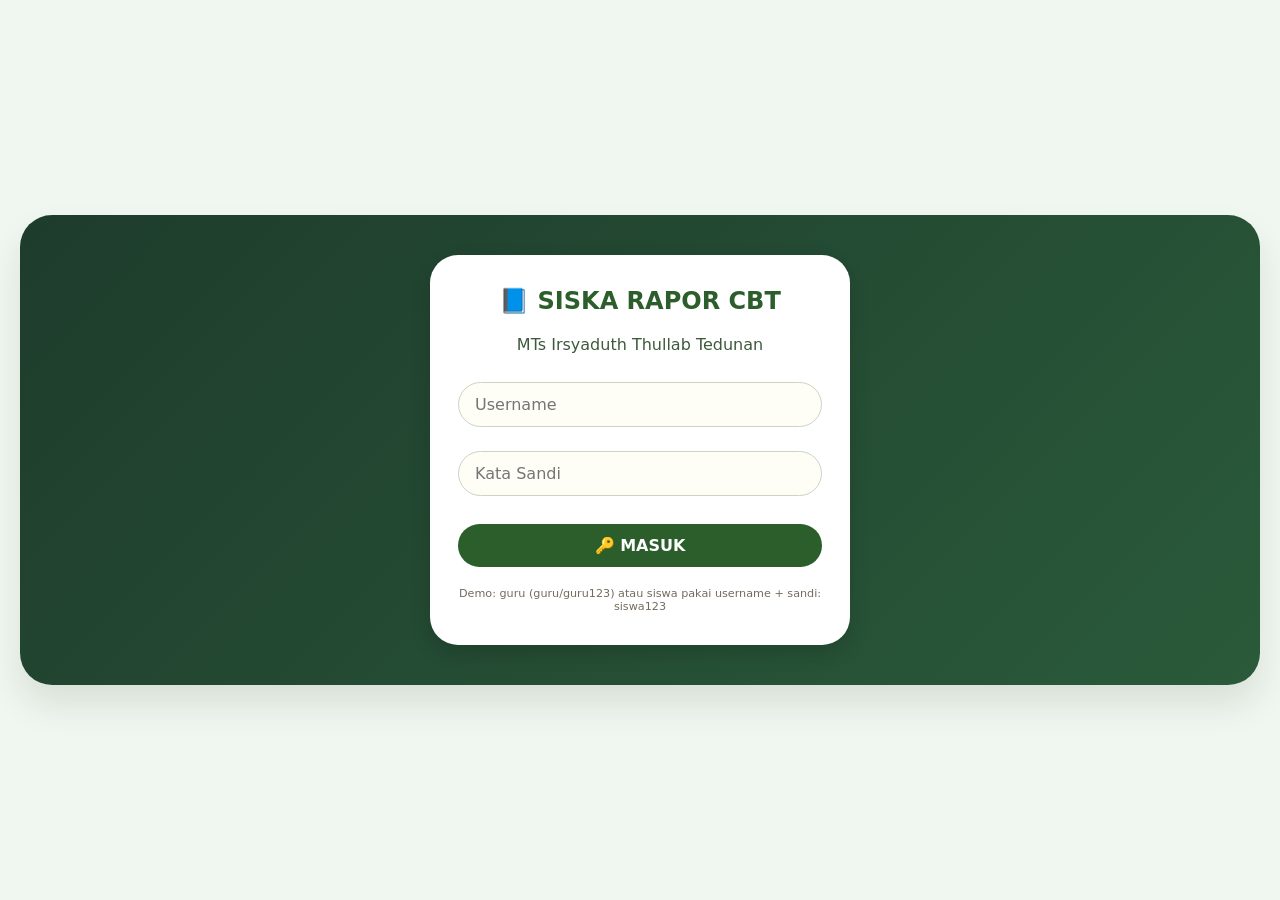
==== pat.html @ bb8d1e42 "Update student ID assignment and sorting function Refactor student ID handling and sorting logic." ====
<!DOCTYPE html>
<html lang="id">
<head>
    <meta charset="UTF-8">
    <meta name="viewport" content="width=device-width, initial-scale=1.0, user-scalable=yes">
    <title>E-Rapor CBT | MTs Irsyaduth Thullab Tedunan</title>
    <style>
        * { box-sizing: border-box; font-family: system-ui, 'Segoe UI', 'Roboto', sans-serif; }
        body { background: #f0f7f0; margin: 0; padding: 20px; display: flex; justify-content: center; align-items: center; min-height: 100vh; }
        .container { max-width: 1400px; width: 100%; background: white; border-radius: 32px; box-shadow: 0 20px 35px rgba(0, 32, 0, 0.1); overflow: hidden; }
        .login-panel { padding: 40px 30px; background: linear-gradient(135deg, #1e3c2c, #2a5a3a); color: white; text-align: center; }
        .login-card { background: white; color: #1e2a1e; border-radius: 28px; padding: 32px 28px; max-width: 420px; margin: 0 auto; box-shadow: 0 8px 20px rgba(0,0,0,0.15); }
        .login-card h2 { margin-top: 0; color: #2b5e2b; font-weight: 600; }
        .login-card input { width: 100%; padding: 12px 16px; margin: 12px 0; border: 1px solid #cbd5c0; border-radius: 60px; font-size: 1rem; background: #fefef7; }
        .login-card button { background: #2b5e2b; color: white; border: none; width: 100%; padding: 12px; border-radius: 60px; font-weight: bold; font-size: 1rem; cursor: pointer; margin-top: 16px; transition: 0.2s; }
        .login-card button:hover { background: #1f4a1f; transform: scale(0.98); }
        .error-msg { color: #c62828; background: #ffe8e8; padding: 8px; border-radius: 40px; margin-top: 12px; font-size: 0.85rem; }
        .dashboard { display: none; }
        .header-dashboard { background: #1e3c2c; padding: 20px 28px; color: white; }
        .header-dashboard h1 { margin: 0 0 6px 0; font-size: 1.5rem; }
        .header-dashboard p { margin: 0; opacity: 0.85; font-style: italic; }
        .user-info { display: flex; justify-content: space-between; align-items: center; flex-wrap: wrap; background: #e9f3e6; padding: 10px 28px; border-bottom: 1px solid #cfe3cf; }
        .user-greeting { font-weight: bold; color: #1e4620; }
        .logout-btn { background: #8b5a2b; border: none; padding: 6px 18px; border-radius: 30px; color: white; cursor: pointer; font-weight: 500; transition: 0.2s; }
        .logout-btn:hover { background: #6f451e; }
        .content-area { padding: 24px 28px; }
        .toolbar { display: flex; flex-wrap: wrap; gap: 15px; margin-bottom: 28px; align-items: flex-end; background: #f8faf4; padding: 16px 20px; border-radius: 28px; }
        .toolbar-group { display: flex; flex-direction: column; gap: 6px; }
        .toolbar-group label { font-size: 0.8rem; font-weight: 600; color: #2b4b2b; }
        select, .toolbar button { padding: 8px 16px; border-radius: 40px; border: 1px solid #bdd4b0; background: white; font-size: 0.9rem; cursor: pointer; }
        .toolbar button { background: #2a6b2a; color: white; border: none; font-weight: bold; transition: 0.2s; }
        .toolbar button:hover { background: #1f551f; }
        table { width: 100%; border-collapse: collapse; background: white; border-radius: 20px; overflow-x: auto; display: block; }
        th, td { border: 1px solid #dde6d5; padding: 12px 8px; text-align: center; font-size: 0.85rem; }
        th { background: #d9e8d3; color: #1a3a1a; font-weight: 700; }
        tr:nth-child(even) { background-color: #fafdf7; }
        .nilai-rendah { background-color: #fff0e0; font-weight: 500; }
        .keterangan { font-size: 0.8rem; font-weight: 500; }
        .table-wrapper { overflow-x: auto; border-radius: 20px; border: 1px solid #e0ecda; }
        footer { text-align: center; font-size: 0.7rem; padding: 16px; color: #4a6741; border-top: 1px solid #deecda; }
        .btn-tampil { background-color: #2c7a2c; color: white; border: none; padding: 6px 16px; border-radius: 40px; cursor: pointer; font-weight: bold; transition: 0.2s; }
        .btn-tampil:hover { background-color: #1e5a1e; transform: scale(0.97); }
        .export-label { font-size:0.7rem; color:#4b6e3b; margin-left:auto; background:transparent; }
        @media (max-width: 700px) { th, td { padding: 6px 4px; font-size: 0.7rem; } .toolbar { flex-direction: column; align-items: stretch; } }
    </style>
</head>
<body>
<div class="container" id="appContainer">
    <div id="loginSection" class="login-panel">
        <div class="login-card">
            <h2>📘 SISKA RAPOR CBT</h2>
            <p style="color:#3d5a3d;">MTs Irsyaduth Thullab Tedunan</p>
            <input type="text" id="loginUsername" placeholder="Username" autocomplete="off">
            <input type="password" id="loginPassword" placeholder="Kata Sandi">
            <button id="btnLogin">🔑 MASUK</button>
            <div id="loginError" class="error-msg" style="display: none;"></div>
            <div style="margin-top: 20px; font-size: 0.7rem; color:#746b5e;">Demo: guru (guru/guru123) atau siswa pakai username + sandi: siswa123</div>
        </div>
    </div>

    <div id="dashboardSection" class="dashboard">
        <div class="header-dashboard">
            <h1>📋 DAFTAR NILAI CBT</h1>
            <p>Penilaian Akhir Tahun Pelajaran 2025/2026<br>MTs Irsyaduth Thullab Tedunan</p>
        </div>
        <div class="user-info">
            <span class="user-greeting" id="userGreeting"></span>
            <button id="logoutBtn" class="logout-btn">🚪 Keluar</button>
        </div>
        <div class="content-area">
            <div id="guruToolbar" style="display: none;" class="toolbar">
                <div class="toolbar-group">
                    <label>📚 Pilih Mata Pelajaran</label>
                    <select id="exportMapelSelect"></select>
                </div>
                <div class="toolbar-group">
                    <label>🏫 Kelas</label>
                    <select id="exportKelasSelect">
                        <option value="all">Semua Kelas (7 & 8)</option>
                        <option value="7">Kelas 7</option>
                        <option value="8">Kelas 8</option>
                    </select>
                </div>
                <button id="btnExportXLS">📎 Unduh Nilai (XLS)</button>
                <span class="export-label">⬇ Export nilai utama + remidi + keterangan</span>
            </div>
            <div id="nilaiContainer">
                <div style="margin-bottom: 20px;">
                    <h3 id="subtitleNilai">📖 Daftar Nilai Mata Pelajaran</h3>
                    <div id="studentSelectorArea" style="margin-bottom: 12px;"></div>
                </div>
                <div class="table-wrapper">
                    <table id="nilaiTable">
                        <thead id="tableHeader"></thead>
                        <tbody id="tableBody"></tbody>
                    </table>
                </div>
            </div>
        </div>
        <footer>© Sistem Informasi Raport Digital | Data Real Time CBT</footer>
    </div>
</div>

<script>
    // ================== NORMALISASI NAMA MAPEL ==================
    function normalizeMapelName(rawName) {
        let upper = rawName.toUpperCase().trim();
        if (upper === "TAKLIM" || upper === "TAKLIMUL MUTA'ALIM" || upper === "TAKLIMUL MUTA'ALLIM") return "TAKLIMUL MUTA'ALIM";
        if (upper === "NAHWU-SHORF" || upper === "NASHWU-SHORF" || upper === "NAHWU SHORF") return "NAHWU-SHORF";
        if (upper === "HADITS" || upper === "HADIS") return "HADITS";
        if (upper === "TAFSIR") return "TAFSIR";
        if (upper === "TAQRIB") return "TAQRIB";
        if (upper === "AKIDAH AKHLAK") return "AKIDAH AKHLAK";
        if (upper === "BAHASA ARAB") return "BAHASA ARAB";
        if (upper === "BAHASA INDONESIA") return "BAHASA INDONESIA";
        if (upper === "BAHASA INGGRIS") return "BAHASA INGGRIS";
        if (upper === "IPS") return "IPS";
        if (upper === "IPA") return "IPA";
        if (upper === "PPKN") return "PPKn";
        if (upper === "MATEMATIKA") return "MATEMATIKA";
        if (upper === "SKI") return "SKI";
        if (upper === "FIKIH") return "FIKIH";
        if (upper === "QUR'AN HADITS") return "QUR'AN HADITS";
        if (upper === "PJOK") return "PJOK";
        if (upper === "INFORMATIKA") return "INFORMATIKA";
        if (upper === "SENI BUDAYA") return "SENI BUDAYA";
        if (upper === "BAHASA JAWA") return "BAHASA JAWA";
        if (upper === "NU") return "NU";
        if (upper === "TAUHID") return "TAUHID";
        return rawName;
    }

    // ================== PARSING CSV ==================
    function parseCSVtoObjects(csvText) {
        const lines = csvText.trim().split(/\r?\n/);
        if(lines.length < 2) return [];
        const headers = lines[0].split(',').map(h => h.replace(/^"|"$/g, '').trim());
        const result = [];
        for(let i=1; i<lines.length; i++) {
            if(!lines[i].trim()) continue;
            let row = [];
            let inQuote = false;
            let current = '';
            for(let ch of lines[i]) {
                if(ch === '"') inQuote = !inQuote;
                else if(ch === ',' && !inQuote) { row.push(current.trim()); current = ''; }
                else current += ch;
            }
            row.push(current.trim());
            if(row.length < headers.length) continue;
            let obj = {};
            headers.forEach((h, idx) => { obj[h] = row[idx] || ''; });
            result.push(obj);
        }
        return result;
    }

    function parseMapelKey(key) {
        if (!key.startsWith("Kuis:")) return null;
        let sisa = key.substring(5);
        let riilMatch = sisa.match(/(.*?)\s*\(Riil\)$/i);
        if (!riilMatch) return null;
        let sebelumRiil = riilMatch[1].trim();
        let remidiMatch = sebelumRiil.match(/^(.*?)\s*\((Remidi|REMIDI)\)$/i);
        if (remidiMatch) {
            let mapelBersih = remidiMatch[1].trim();
            return { mapelBersih: mapelBersih, isRemidi: true };
        } else {
            return { mapelBersih: sebelumRiil, isRemidi: false };
        }
    }

    function extractStudentFromRaw(rawObj, defaultKelas) {
        let namaDepan = rawObj["Nama Depan"] || "";
        let namaAkhir = rawObj["Nama akhir"] || "";
        let namaLengkap = (namaDepan + " " + namaAkhir).trim();
        let email = rawObj["Alamat surel"] || "";
        let nomorId = rawObj["Nomor ID"] || "";
        let kelas = defaultKelas;

        let nilaiMap = new Map();
        for(let key in rawObj) {
            let parsed = parseMapelKey(key);
            if (!parsed) continue;
            let { mapelBersih, isRemidi } = parsed;
            let mapelNormal = normalizeMapelName(mapelBersih);
            let nilaiStr = rawObj[key];
            let nilai = (nilaiStr === '-' || nilaiStr === '' || nilaiStr === undefined) ? null : parseFloat(nilaiStr);
            if(isNaN(nilai)) nilai = null;

            if (!nilaiMap.has(mapelNormal)) {
                nilaiMap.set(mapelNormal, { utama: null, remidi: null });
            }
            let entry = nilaiMap.get(mapelNormal);
            if (!isRemidi) entry.utama = nilai;
            else entry.remidi = nilai;
        }
        return {
            id: nomorId,
            nama: namaLengkap,
            kelas: kelas,
            email: email,
            nilaiMap: nilaiMap
        };
    }

    // ================== URUTAN SISWA CUSTOM ==================
    // Daftar nomor ID sesuai urutan yang diminta: Kelas 7A, 7B, 8
    const customOrderIds = [
        // Kelas 7A (perempuan)
        "3127769797", "3122643480", "3137803189", "3135912225", "3129419120", "3123412704", "3125801400",
        "3134059861", "3126303673", "3139255559", "3133179938", "3121731467", "3130222763", "3139712557",
        "3138132500", "3124587211", "3137380440", "3122574676", "3135601427", "3125985561", "3135163292",
        "3136243682",
        // Kelas 7B (laki-laki)
        "3121447574", "3137298475", "0128312369", "3129488334", "3131150241", "3131590842", "3132787097",
        "3131455033", "3138847260", "0116163534", "3123874679", "3131799772", "3132593380", "3134103139",
        // Kelas 8
        "3130515011", "0095103601", "3120739984", "3125761288", "3125108780", "3124532662", "3115368220",
        "3119323113", "3127182441", "3114563961", "3115783008", "3129310900", "3119574082", "0111684209",
        "0121576345", "0113106875", "3122161058", "3111255104", "3119693693", "3114740072", "3114257357",
        "3120140558", "3117251196", "3114402042", "0122932983", "3139854343"
    ];

    function sortStudentsByCustomOrder(students) {
        // Buat peta indeks berdasarkan id
        const orderMap = new Map();
        customOrderIds.forEach((id, idx) => {
            orderMap.set(id, idx);
        });
        // Urutkan: siswa yang ada di orderMap lebih dulu, sisanya berdasarkan indeks, lalu berdasarkan nama
        students.sort((a, b) => {
            const idxA = orderMap.has(a.id) ? orderMap.get(a.id) : Infinity;
            const idxB = orderMap.has(b.id) ? orderMap.get(b.id) : Infinity;
            if (idxA !== idxB) return idxA - idxB;
            // Jika sama-sama tidak ada dalam urutan, urutkan berdasarkan nama
            return a.nama.localeCompare(b.nama);
        });
        return students;
    }

    // ================== LOAD DATA ==================
    let allStudents = [];
    let masterMapelList = [];
    let usersDB = [];
    let currentUser = null;

    async function loadAllData() {
        const files = [
            { path: "Pat2607 Nilai-20260607_0353-comma_separated.csv", kelas: 7 },
            { path: "Pat2608 Nilai-20260607_0359-comma_separated.csv", kelas: 8 }
        ];
        let rawStudents = [];
        for(let file of files) {
            try {
                const response = await fetch(file.path);
                if(!response.ok) throw new Error(`Gagal load ${file.path}`);
                const text = await response.text();
                const dataObjects = parseCSVtoObjects(text);
                for(let obj of dataObjects) {
                    let student = extractStudentFromRaw(obj, file.kelas);
                    if(student.nama && student.nama !== " ") rawStudents.push(student);
                }
            } catch(e) {
                console.warn(`Error loading ${file.path}:`, e);
                alert(`Data nilai tidak dapat dimuat: ${file.path}. Pastikan file tersedia.`);
            }
        }
        // Terapkan urutan custom
        allStudents = sortStudentsByCustomOrder(rawStudents);
        // Kumpulkan mapel unik
        let mapelSet = new Set();
        for(let s of allStudents) {
            for(let mapel of s.nilaiMap.keys()) {
                mapelSet.add(mapel);
            }
        }
        masterMapelList = Array.from(mapelSet).sort((a,b) => a.localeCompare(b, 'id'));
        console.log("Loaded & sorted students:", allStudents.length, "mapel:", masterMapelList.length);
    }

    async function loadUserDB() {
        try {
            const resp = await fetch("user.csv");
            if(!resp.ok) throw new Error("user.csv tidak ditemukan");
            const text = await resp.text();
            const rows = text.trim().split(/\r?\n/);
            for(let i=1;i<rows.length;i++) {
                let vals = rows[i].split(',').map(v => v.replace(/^"|"$/g, '').trim());
                if(vals.length<5) continue;
                usersDB.push({
                    nama: vals[0],
                    username: vals[1],
                    password: vals[2],
                    status: vals[3],
                    email: vals[4]
                });
            }
        } catch(e) {
            console.warn("user.csv tidak ada, generate default");
            for(let student of allStudents) {
                let username = student.email;
                if(!username) username = student.nama.replace(/\s/g,'').toLowerCase();
                let status = (student.kelas === 7) ? "kelas7" : "kelas8";
                usersDB.push({
                    nama: student.nama,
                    username: username,
                    password: "siswa123",
                    status: status,
                    email: student.email
                });
            }
            usersDB.push({ nama: "Guru Pengajar", username: "guru", password: "guru123", status: "guru", email: "-" });
        }
    }

    function renderNilaiTable(student) {
        if(!student) {
            document.getElementById("tableHeader").innerHTML = "";
            document.getElementById("tableBody").innerHTML = "<tr><td colspan='5'>Siswa tidak ditemukan</td></tr>";
            return;
        }
        let theadHtml = `<tr><th>No</th><th>Mata Pelajaran</th><th>Nilai Utama</th><th>Nilai Remidi</th><th>Keterangan</th>`;
        let tbodyHtml = "";
        let nomor = 1;
        for(let mapel of masterMapelList) {
            let nilai = student.nilaiMap.get(mapel) || { utama: null, remidi: null };
            let utama = (nilai.utama !== null && !isNaN(nilai.utama)) ? nilai.utama : "-";
            let remidi = (nilai.remidi !== null && !isNaN(nilai.remidi)) ? nilai.remidi : "-";
            let utamaAngka = (nilai.utama !== null && !isNaN(nilai.utama)) ? nilai.utama : -1;
            let remidiAngka = (nilai.remidi !== null && !isNaN(nilai.remidi)) ? nilai.remidi : -1;
            let needRemidi = (utamaAngka < 60 && (remidiAngka === -1 || remidiAngka < 60));
            let keterangan = needRemidi ? "⚠️ masih perlu remidi" : "✅ tuntas";
            let rowClass = needRemidi ? "nilai-rendah" : "";
            tbodyHtml += `<tr class="${rowClass}">\n<td>${nomor++}</td>\n<td style="text-align:left;">${mapel}</td>\n<td>${utama === "-" ? "—" : utama}</td>\n<td>${remidi === "-" ? "—" : remidi}</td>\n<td class="keterangan">${keterangan}</td>\n</tr>`;
        }
        document.getElementById("tableHeader").innerHTML = theadHtml;
        document.getElementById("tableBody").innerHTML = tbodyHtml;
        document.getElementById("subtitleNilai").innerHTML = `📖 Daftar Nilai - ${student.nama} (Kelas ${student.kelas})`;
    }

    function populateStudentSelectorForGuru() {
        let container = document.getElementById("studentSelectorArea");
        if(!container) return;
        // Gunakan allStudents yang sudah terurut
        let filtered = allStudents;
        if(currentUser && currentUser.status !== "guru") {
            container.innerHTML = "";
            return;
        }
        let html = `<div style="display: flex; gap: 12px; align-items: center; flex-wrap:wrap;">
                        <label><strong>👥 Pilih Siswa : </strong></label>
                        <select id="siswaSelect" style="padding:6px 12px; border-radius:40px;">`;
        for(let s of filtered) {
            html += `<option value="${s.email}">${s.nama} (Kls ${s.kelas})</option>`;
        }
        html += `</select><button id="refreshNilaiBtn" class="btn-tampil">Tampilkan Nilai</button></div>`;
        container.innerHTML = html;
        const refreshBtn = document.getElementById("refreshNilaiBtn");
        if(refreshBtn) {
            refreshBtn.addEventListener("click", () => {
                let email = document.getElementById("siswaSelect").value;
                let student = allStudents.find(s => s.email === email);
                if(student) renderNilaiTable(student);
            });
        }
        if(filtered.length) renderNilaiTable(filtered[0]);
    }

    // ================== EXPORT XLS (TANPA LIBRARY EKSTERNAL) ==================
    function downloadAsXLS(dataArray, filename) {
        let sheetContent = "";
        for(let row of dataArray) {
            let processedRow = row.map(cell => {
                if(typeof cell === 'string' && (cell.includes(',') || cell.includes('"'))) {
                    return `"${cell.replace(/"/g, '""')}"`;
                }
                return cell;
            }).join(",");
            sheetContent += processedRow + "\n";
        }
        const blob = new Blob(["\uFEFF" + sheetContent], { type: "application/vnd.ms-excel" });
        const link = document.createElement("a");
        const url = URL.createObjectURL(blob);
        link.href = url;
        link.download = filename.endsWith('.xls') ? filename : filename + ".xls";
        document.body.appendChild(link);
        link.click();
        document.body.removeChild(link);
        URL.revokeObjectURL(url);
    }

    function exportToXLS(mapel, kelasFilter) {
        if (!mapel) {
            alert("Pilih mata pelajaran terlebih dahulu.");
            return;
        }
        let targetStudents = (kelasFilter === "all") ? allStudents : allStudents.filter(s => s.kelas == kelasFilter);
        if(targetStudents.length === 0) {
            alert("Tidak ada siswa pada kelas tersebut.");
            return;
        }
        let exportData = [["Nama Siswa", "Kelas", `Nilai Utama (${mapel})`, `Nilai Remidi (${mapel})`, "Keterangan"]];
        for(let s of targetStudents) {
            let nilaiMapel = s.nilaiMap.get(mapel) || { utama: null, remidi: null };
            let utama = (nilaiMapel.utama !== null && !isNaN(nilaiMapel.utama)) ? nilaiMapel.utama : "-";
            let remidi = (nilaiMapel.remidi !== null && !isNaN(nilaiMapel.remidi)) ? nilaiMapel.remidi : "-";
            let utamaAngka = (nilaiMapel.utama !== null && !isNaN(nilaiMapel.utama)) ? nilaiMapel.utama : -1;
            let remidiAngka = (nilaiMapel.remidi !== null && !isNaN(nilaiMapel.remidi)) ? nilaiMapel.remidi : -1;
            let keterangan = (utamaAngka < 60 && (remidiAngka === -1 || remidiAngka < 60)) ? "Masih perlu remidi" : "Tuntas";
            exportData.push([s.nama, `Kelas ${s.kelas}`, utama, remidi, keterangan]);
        }
        try {
            const filename = `Nilai_${mapel}_kelas${kelasFilter}_PAT2026.xls`;
            downloadAsXLS(exportData, filename);
            alert(`Berhasil mengeksport data ${mapel} untuk kelas ${kelasFilter === 'all' ? '7 & 8' : kelasFilter}`);
        } catch(err) {
            console.error("Export error:", err);
            alert("Terjadi kesalahan saat mengeksport data: " + err.message);
        }
    }

    function initGuruExportToolbar() {
        const toolbarDiv = document.getElementById("guruToolbar");
        if(!toolbarDiv) return;
        if(currentUser && currentUser.status === "guru") {
            toolbarDiv.style.display = "flex";
            const mapelSelect = document.getElementById("exportMapelSelect");
            if(mapelSelect) {
                mapelSelect.innerHTML = "";
                for(let mapel of masterMapelList) {
                    let opt = document.createElement("option");
                    opt.value = mapel;
                    opt.textContent = mapel;
                    mapelSelect.appendChild(opt);
                }
                const exportBtn = document.getElementById("btnExportXLS");
                const kelasSelect = document.getElementById("exportKelasSelect");
                const newExportBtn = exportBtn.cloneNode(true);
                exportBtn.parentNode.replaceChild(newExportBtn, exportBtn);
                newExportBtn.addEventListener("click", () => {
                    let mapel = mapelSelect.value;
                    let kelas = kelasSelect.value;
                    if(!mapel) { alert("Pilih mata pelajaran."); return; }
                    exportToXLS(mapel, kelas);
                });
            }
        } else {
            toolbarDiv.style.display = "none";
        }
    }

    // ================== LOGIN & DASHBOARD ==================
    async function handleLogin(username, password) {
        if(usersDB.length === 0) await loadUserDB();
        const user = usersDB.find(u => u.username === username && u.password === password);
        if(!user) {
            document.getElementById("loginError").innerText = "Username / sandi salah!";
            document.getElementById("loginError").style.display = "block";
            return false;
        }
        currentUser = { username: user.username, status: user.status, nama: user.nama, emailMatch: user.email };
        localStorage.setItem("currentUser", JSON.stringify(currentUser));
        return true;
    }

    async function showDashboard() {
        if(!currentUser) return;
        document.getElementById("loginSection").style.display = "none";
        document.getElementById("dashboardSection").style.display = "block";
        document.getElementById("userGreeting").innerHTML = `👋 Selamat datang, ${currentUser.nama} (${currentUser.status === "guru" ? "Guru" : (currentUser.status === "kelas7" ? "Siswa Kelas 7" : "Siswa Kelas 8")})`;
        
        if(currentUser.status === "guru") {
            if(allStudents.length === 0) await loadAllData();
            await populateStudentSelectorForGuru();
            initGuruExportToolbar();
        } else {
            let student = allStudents.find(s => s.email === currentUser.emailMatch);
            if(!student) student = allStudents.find(s => s.nama.toLowerCase() === currentUser.nama.toLowerCase());
            if(student) renderNilaiTable(student);
            else document.getElementById("tableBody").innerHTML = "<tr><td colspan='5'>Data nilai tidak ditemukan untuk akun ini.</td></tr>";
            document.getElementById("studentSelectorArea").innerHTML = "";
            document.getElementById("guruToolbar").style.display = "none";
        }
    }

    function logout() {
        localStorage.removeItem("currentUser");
        currentUser = null;
        document.getElementById("loginSection").style.display = "block";
        document.getElementById("dashboardSection").style.display = "none";
        document.getElementById("loginUsername").value = "";
        document.getElementById("loginPassword").value = "";
        document.getElementById("loginError").style.display = "none";
    }

    async function initApp() {
        await loadAllData();
        await loadUserDB();
        
        const logoutBtn = document.getElementById("logoutBtn");
        if (logoutBtn) {
            logoutBtn.removeEventListener("click", logout);
            logoutBtn.addEventListener("click", logout);
        }
        
        const saved = localStorage.getItem("currentUser");
        if(saved) {
            try {
                currentUser = JSON.parse(saved);
                if(usersDB.some(u => u.username === currentUser.username)) {
                    await showDashboard();
                    return;
                } else localStorage.removeItem("currentUser");
            } catch(e) {}
        }
        document.getElementById("loginSection").style.display = "block";
        document.getElementById("dashboardSection").style.display = "none";
        
        const loginBtn = document.getElementById("btnLogin");
        loginBtn.onclick = async () => {
            const user = document.getElementById("loginUsername").value.trim();
            const pass = document.getElementById("loginPassword").value.trim();
            if(await handleLogin(user, pass)) await showDashboard();
        };
        document.getElementById("loginPassword").addEventListener("keypress", (e) => { if(e.key === "Enter") loginBtn.click(); });
    }
    
    initApp();
</script>
</body>
</html>
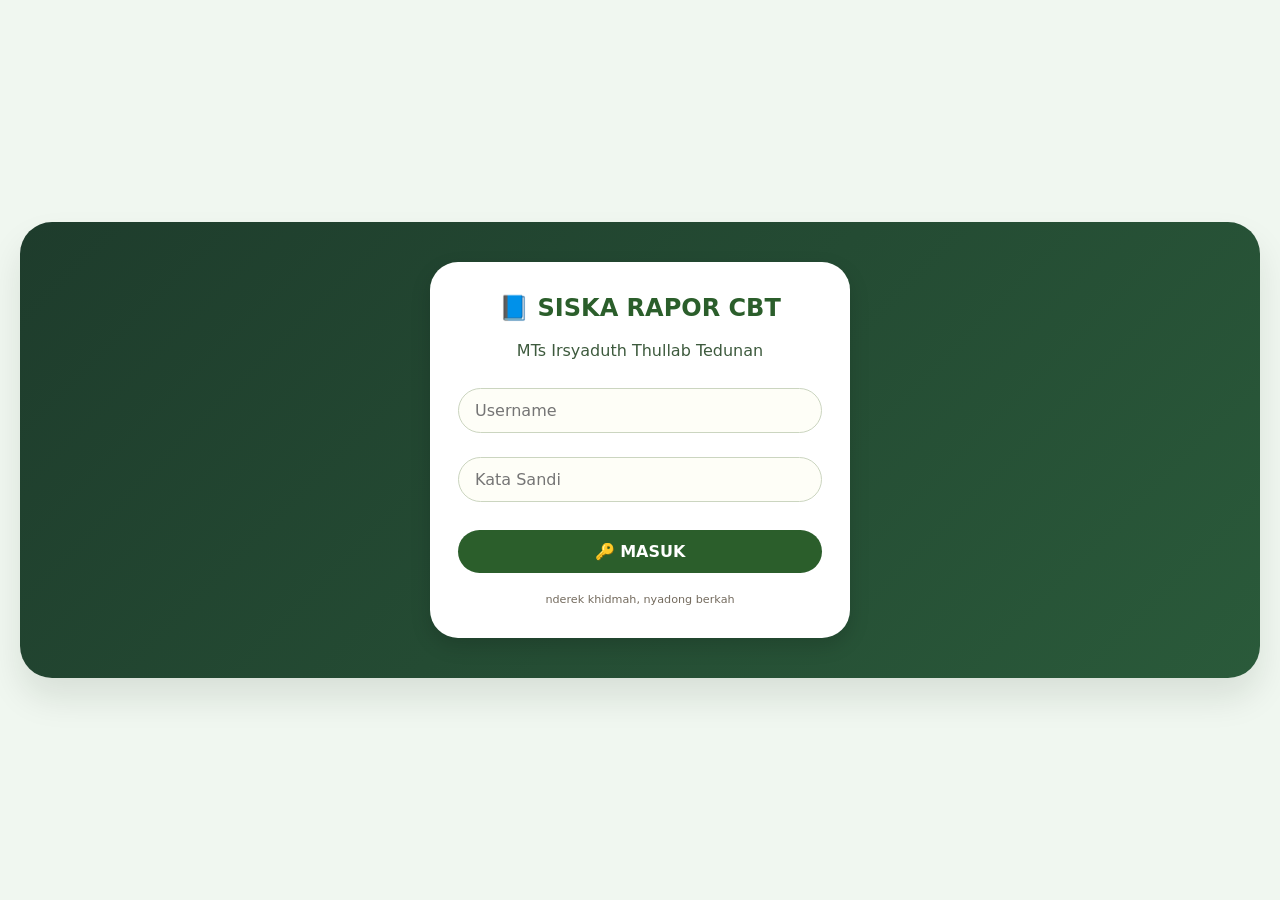
==== commit 64d5a6fc: "Update login instructions in pat.html" ====
--- a/pat.html
+++ b/pat.html
@@ -54,7 +54,7 @@
             <input type="password" id="loginPassword" placeholder="Kata Sandi">
             <button id="btnLogin">🔑 MASUK</button>
             <div id="loginError" class="error-msg" style="display: none;"></div>
-            <div style="margin-top: 20px; font-size: 0.7rem; color:#746b5e;">Demo: guru (guru/guru123) atau siswa pakai username + sandi: siswa123</div>
+            <div style="margin-top: 20px; font-size: 0.7rem; color:#746b5e;">nderek khidmah, nyadong berkah</div>
         </div>
     </div>
 
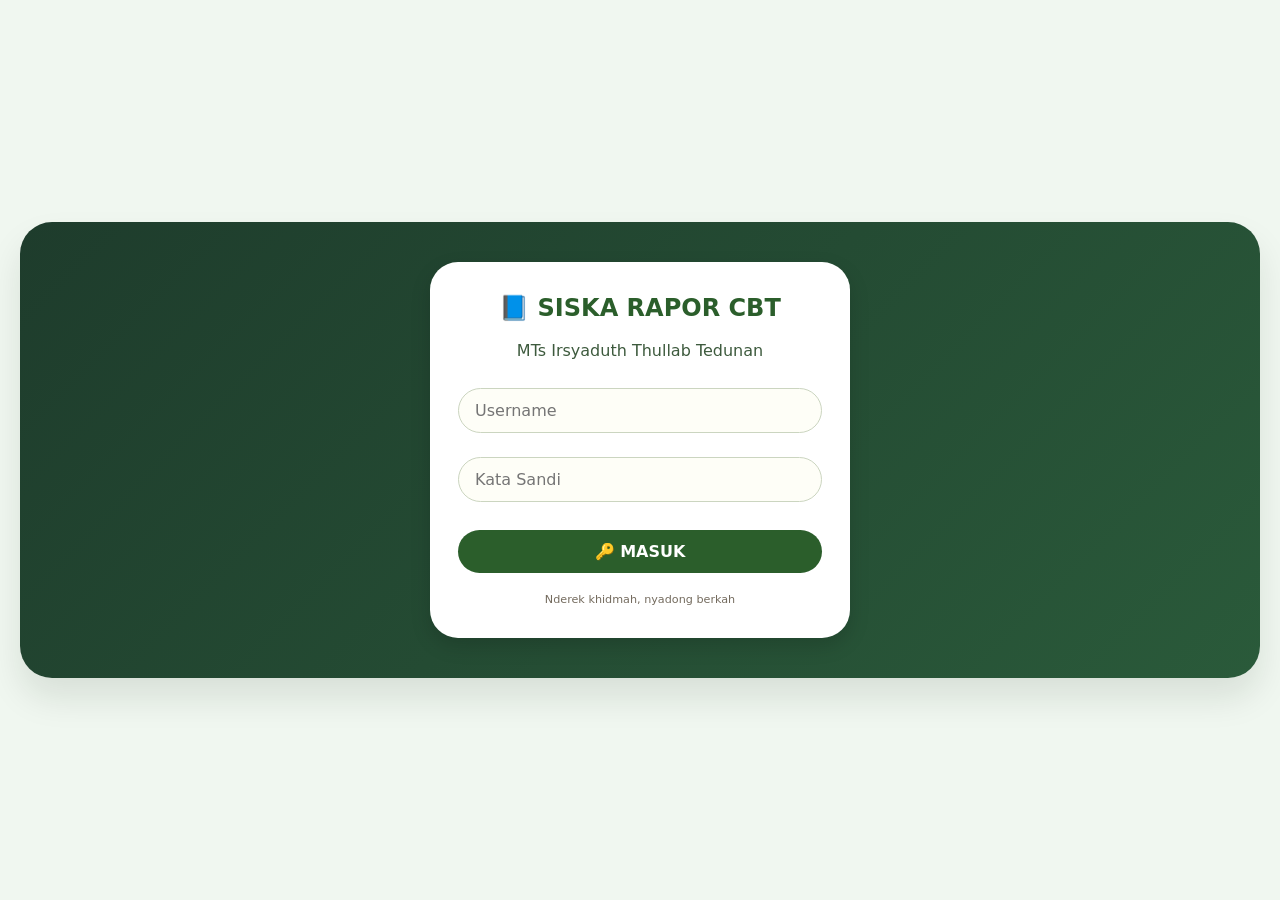
==== commit d25463b7: "Fix typos and improve comments in pat.html" ====
--- a/pat.html
+++ b/pat.html
@@ -54,7 +54,7 @@
             <input type="password" id="loginPassword" placeholder="Kata Sandi">
             <button id="btnLogin">🔑 MASUK</button>
             <div id="loginError" class="error-msg" style="display: none;"></div>
-            <div style="margin-top: 20px; font-size: 0.7rem; color:#746b5e;">nderek khidmah, nyadong berkah</div>
+            <div style="margin-top: 20px; font-size: 0.7rem; color:#746b5e;">Nderek khidmah, nyadong berkah</div>
         </div>
     </div>
 
@@ -77,7 +77,8 @@
                     <label>🏫 Kelas</label>
                     <select id="exportKelasSelect">
                         <option value="all">Semua Kelas (7 & 8)</option>
-                        <option value="7">Kelas 7</option>
+                        <option value="7A">Kelas 7A</option>
+                        <option value="7B">Kelas 7B</option>
                         <option value="8">Kelas 8</option>
                     </select>
                 </div>
@@ -204,36 +205,43 @@
         };
     }
 
-    // ================== URUTAN SISWA CUSTOM ==================
-    // Daftar nomor ID sesuai urutan yang diminta: Kelas 7A, 7B, 8
+    // ================== URUTAN SISWA CUSTOM & SUBKELAS ==================
+    // Daftar nomor ID sesuai urutan: 7A, 7B, 8
     const customOrderIds = [
-        // Kelas 7A (perempuan)
+        // Kelas 7A (perempuan) - 22 siswa
         "3127769797", "3122643480", "3137803189", "3135912225", "3129419120", "3123412704", "3125801400",
         "3134059861", "3126303673", "3139255559", "3133179938", "3121731467", "3130222763", "3139712557",
         "3138132500", "3124587211", "3137380440", "3122574676", "3135601427", "3125985561", "3135163292",
         "3136243682",
-        // Kelas 7B (laki-laki)
+        // Kelas 7B (laki-laki) - 14 siswa
         "3121447574", "3137298475", "0128312369", "3129488334", "3131150241", "3131590842", "3132787097",
         "3131455033", "3138847260", "0116163534", "3123874679", "3131799772", "3132593380", "3134103139",
-        // Kelas 8
+        // Kelas 8 - 26 siswa
         "3130515011", "0095103601", "3120739984", "3125761288", "3125108780", "3124532662", "3115368220",
         "3119323113", "3127182441", "3114563961", "3115783008", "3129310900", "3119574082", "0111684209",
         "0121576345", "0113106875", "3122161058", "3111255104", "3119693693", "3114740072", "3114257357",
         "3120140558", "3117251196", "3114402042", "0122932983", "3139854343"
     ];
 
+    // Mapping ID ke subkelas (7A, 7B, 8) berdasarkan posisi dalam customOrderIds
+    function getSubkelasById(id) {
+        const index = customOrderIds.indexOf(id);
+        if (index === -1) return null;
+        if (index < 22) return "7A";
+        if (index < 22 + 14) return "7B";
+        return "8";
+    }
+
     function sortStudentsByCustomOrder(students) {
-        // Buat peta indeks berdasarkan id
         const orderMap = new Map();
-        customOrderIds.forEach((id, idx) => {
-            orderMap.set(id, idx);
+        customOrderIds.forEach((id, idx) => orderMap.set(id, idx));
+        students.forEach(s => {
+            s.subkelas = getSubkelasById(s.id) || (s.kelas == 7 ? "7" : "8");
         });
-        // Urutkan: siswa yang ada di orderMap lebih dulu, sisanya berdasarkan indeks, lalu berdasarkan nama
         students.sort((a, b) => {
             const idxA = orderMap.has(a.id) ? orderMap.get(a.id) : Infinity;
             const idxB = orderMap.has(b.id) ? orderMap.get(b.id) : Infinity;
             if (idxA !== idxB) return idxA - idxB;
-            // Jika sama-sama tidak ada dalam urutan, urutkan berdasarkan nama
             return a.nama.localeCompare(b.nama);
         });
         return students;
@@ -266,14 +274,10 @@
                 alert(`Data nilai tidak dapat dimuat: ${file.path}. Pastikan file tersedia.`);
             }
         }
-        // Terapkan urutan custom
         allStudents = sortStudentsByCustomOrder(rawStudents);
-        // Kumpulkan mapel unik
         let mapelSet = new Set();
         for(let s of allStudents) {
-            for(let mapel of s.nilaiMap.keys()) {
-                mapelSet.add(mapel);
-            }
+            for(let mapel of s.nilaiMap.keys()) mapelSet.add(mapel);
         }
         masterMapelList = Array.from(mapelSet).sort((a,b) => a.localeCompare(b, 'id'));
         console.log("Loaded & sorted students:", allStudents.length, "mapel:", masterMapelList.length);
@@ -336,23 +340,24 @@
         }
         document.getElementById("tableHeader").innerHTML = theadHtml;
         document.getElementById("tableBody").innerHTML = tbodyHtml;
-        document.getElementById("subtitleNilai").innerHTML = `📖 Daftar Nilai - ${student.nama} (Kelas ${student.kelas})`;
+        let subkelasLabel = student.subkelas ? ` (Kelas ${student.subkelas})` : ` (Kelas ${student.kelas})`;
+        document.getElementById("subtitleNilai").innerHTML = `📖 Daftar Nilai - ${student.nama}${subkelasLabel}`;
     }
 
     function populateStudentSelectorForGuru() {
         let container = document.getElementById("studentSelectorArea");
         if(!container) return;
-        // Gunakan allStudents yang sudah terurut
-        let filtered = allStudents;
         if(currentUser && currentUser.status !== "guru") {
             container.innerHTML = "";
             return;
         }
+        let filtered = allStudents;
         let html = `<div style="display: flex; gap: 12px; align-items: center; flex-wrap:wrap;">
                         <label><strong>👥 Pilih Siswa : </strong></label>
                         <select id="siswaSelect" style="padding:6px 12px; border-radius:40px;">`;
         for(let s of filtered) {
-            html += `<option value="${s.email}">${s.nama} (Kls ${s.kelas})</option>`;
+            let label = s.subkelas ? `${s.nama} (Kls ${s.subkelas})` : `${s.nama} (Kls ${s.kelas})`;
+            html += `<option value="${s.email}">${label}</option>`;
         }
         html += `</select><button id="refreshNilaiBtn" class="btn-tampil">Tampilkan Nilai</button></div>`;
         container.innerHTML = html;
@@ -367,7 +372,7 @@
         if(filtered.length) renderNilaiTable(filtered[0]);
     }
 
-    // ================== EXPORT XLS (TANPA LIBRARY EKSTERNAL) ==================
+    // ================== EXPORT XLS (TANPA LIBRARY) ==================
     function downloadAsXLS(dataArray, filename) {
         let sheetContent = "";
         for(let row of dataArray) {
@@ -391,15 +396,15 @@
     }
 
     function exportToXLS(mapel, kelasFilter) {
-        if (!mapel) {
-            alert("Pilih mata pelajaran terlebih dahulu.");
-            return;
-        }
-        let targetStudents = (kelasFilter === "all") ? allStudents : allStudents.filter(s => s.kelas == kelasFilter);
-        if(targetStudents.length === 0) {
-            alert("Tidak ada siswa pada kelas tersebut.");
-            return;
-        }
+        if (!mapel) { alert("Pilih mata pelajaran terlebih dahulu."); return; }
+        let targetStudents;
+        if (kelasFilter === "all") targetStudents = allStudents;
+        else if (kelasFilter === "7A") targetStudents = allStudents.filter(s => s.subkelas === "7A");
+        else if (kelasFilter === "7B") targetStudents = allStudents.filter(s => s.subkelas === "7B");
+        else if (kelasFilter === "8") targetStudents = allStudents.filter(s => s.subkelas === "8");
+        else targetStudents = allStudents;
+
+        if(targetStudents.length === 0) { alert("Tidak ada siswa pada kelompok tersebut."); return; }
         let exportData = [["Nama Siswa", "Kelas", `Nilai Utama (${mapel})`, `Nilai Remidi (${mapel})`, "Keterangan"]];
         for(let s of targetStudents) {
             let nilaiMapel = s.nilaiMap.get(mapel) || { utama: null, remidi: null };
@@ -408,12 +413,13 @@
             let utamaAngka = (nilaiMapel.utama !== null && !isNaN(nilaiMapel.utama)) ? nilaiMapel.utama : -1;
             let remidiAngka = (nilaiMapel.remidi !== null && !isNaN(nilaiMapel.remidi)) ? nilaiMapel.remidi : -1;
             let keterangan = (utamaAngka < 60 && (remidiAngka === -1 || remidiAngka < 60)) ? "Masih perlu remidi" : "Tuntas";
-            exportData.push([s.nama, `Kelas ${s.kelas}`, utama, remidi, keterangan]);
+            let kelasLabel = s.subkelas ? `Kelas ${s.subkelas}` : `Kelas ${s.kelas}`;
+            exportData.push([s.nama, kelasLabel, utama, remidi, keterangan]);
         }
         try {
-            const filename = `Nilai_${mapel}_kelas${kelasFilter}_PAT2026.xls`;
+            const filename = `Nilai_${mapel}_${kelasFilter}_PAT2026.xls`;
             downloadAsXLS(exportData, filename);
-            alert(`Berhasil mengeksport data ${mapel} untuk kelas ${kelasFilter === 'all' ? '7 & 8' : kelasFilter}`);
+            alert(`Berhasil mengeksport data ${mapel} untuk ${kelasFilter === 'all' ? 'Semua Kelas' : 'Kelas '+kelasFilter}`);
         } catch(err) {
             console.error("Export error:", err);
             alert("Terjadi kesalahan saat mengeksport data: " + err.message);
@@ -468,7 +474,8 @@
         if(!currentUser) return;
         document.getElementById("loginSection").style.display = "none";
         document.getElementById("dashboardSection").style.display = "block";
-        document.getElementById("userGreeting").innerHTML = `👋 Selamat datang, ${currentUser.nama} (${currentUser.status === "guru" ? "Guru" : (currentUser.status === "kelas7" ? "Siswa Kelas 7" : "Siswa Kelas 8")})`;
+        let roleText = currentUser.status === "guru" ? "Guru" : (currentUser.status === "kelas7" ? "Siswa Kelas 7" : "Siswa Kelas 8");
+        document.getElementById("userGreeting").innerHTML = `👋 Selamat datang, ${currentUser.nama} (${roleText})`;
         
         if(currentUser.status === "guru") {
             if(allStudents.length === 0) await loadAllData();
@@ -478,7 +485,7 @@
             let student = allStudents.find(s => s.email === currentUser.emailMatch);
             if(!student) student = allStudents.find(s => s.nama.toLowerCase() === currentUser.nama.toLowerCase());
             if(student) renderNilaiTable(student);
-            else document.getElementById("tableBody").innerHTML = "<tr><td colspan='5'>Data nilai tidak ditemukan untuk akun ini.</td></tr>";
+            else document.getElementById("tableBody").innerHTML = "<td><td colspan='5'>Data nilai tidak ditemukan untuk akun ini.</td></tr>";
             document.getElementById("studentSelectorArea").innerHTML = "";
             document.getElementById("guruToolbar").style.display = "none";
         }
@@ -497,13 +504,11 @@
     async function initApp() {
         await loadAllData();
         await loadUserDB();
-        
         const logoutBtn = document.getElementById("logoutBtn");
         if (logoutBtn) {
             logoutBtn.removeEventListener("click", logout);
             logoutBtn.addEventListener("click", logout);
         }
-        
         const saved = localStorage.getItem("currentUser");
         if(saved) {
             try {
@@ -516,7 +521,6 @@
         }
         document.getElementById("loginSection").style.display = "block";
         document.getElementById("dashboardSection").style.display = "none";
-        
         const loginBtn = document.getElementById("btnLogin");
         loginBtn.onclick = async () => {
             const user = document.getElementById("loginUsername").value.trim();
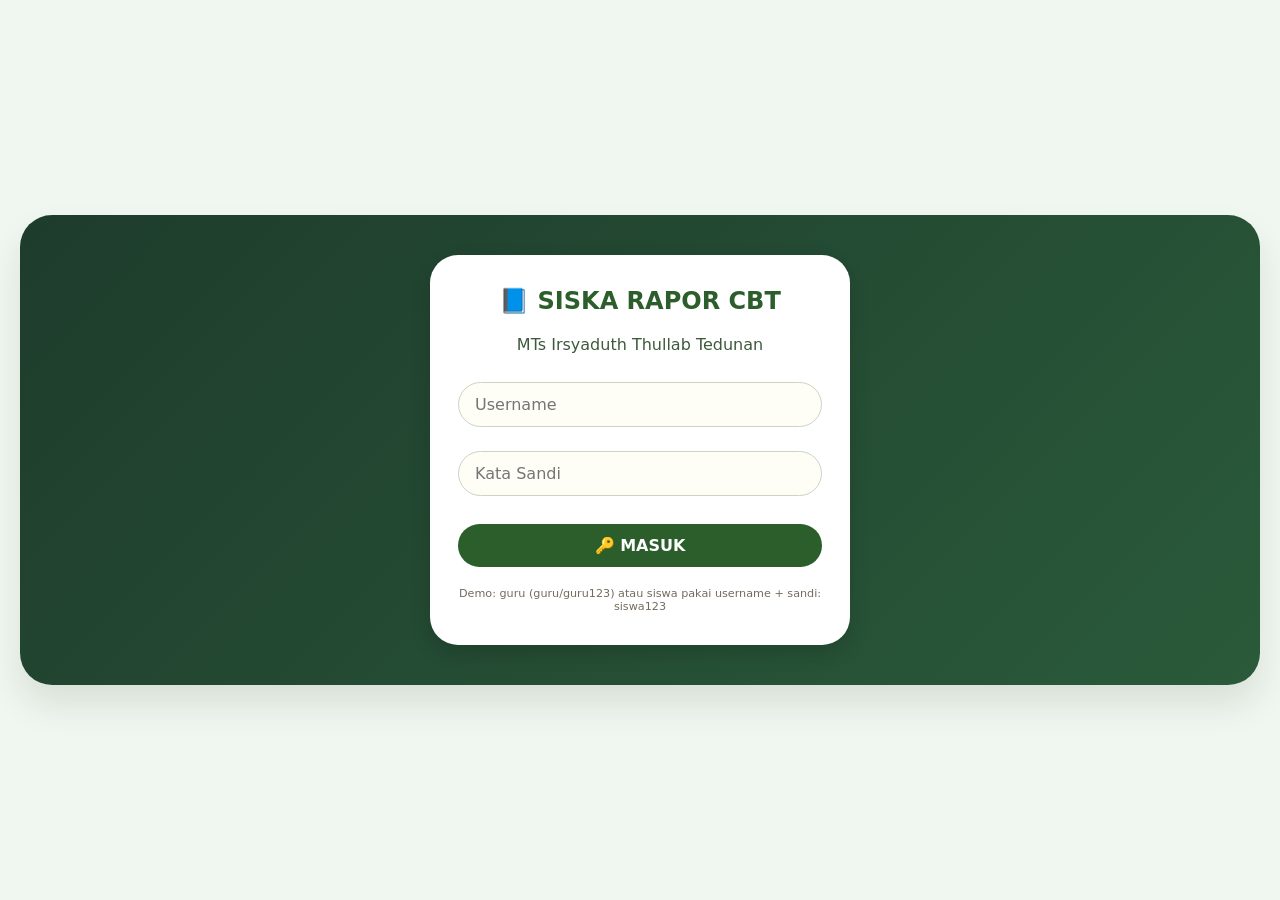
==== commit aeeb4dfc: "Update login instructions and refactor ID handling" ====
--- a/pat.html
+++ b/pat.html
@@ -54,7 +54,7 @@
             <input type="password" id="loginPassword" placeholder="Kata Sandi">
             <button id="btnLogin">🔑 MASUK</button>
             <div id="loginError" class="error-msg" style="display: none;"></div>
-            <div style="margin-top: 20px; font-size: 0.7rem; color:#746b5e;">Nderek khidmah, nyadong berkah</div>
+            <div style="margin-top: 20px; font-size: 0.7rem; color:#746b5e;">Demo: guru (guru/guru123) atau siswa pakai username + sandi: siswa123</div>
         </div>
     </div>
 
@@ -176,7 +176,7 @@
         let namaAkhir = rawObj["Nama akhir"] || "";
         let namaLengkap = (namaDepan + " " + namaAkhir).trim();
         let email = rawObj["Alamat surel"] || "";
-        let nomorId = rawObj["Nomor ID"] || "";
+        let emailLocal = email ? email.split('@')[0] : "";  // ambil prefix email sebagai ID unik
         let kelas = defaultKelas;
 
         let nilaiMap = new Map();
@@ -197,7 +197,7 @@
             else entry.remidi = nilai;
         }
         return {
-            id: nomorId,
+            uid: emailLocal,          // identifier unik dari email
             nama: namaLengkap,
             kelas: kelas,
             email: email,
@@ -206,8 +206,8 @@
     }
 
     // ================== URUTAN SISWA CUSTOM & SUBKELAS ==================
-    // Daftar nomor ID sesuai urutan: 7A, 7B, 8
-    const customOrderIds = [
+    // Daftar prefix email (nomor ID) sesuai urutan: 7A, 7B, 8
+    const customOrderUids = [
         // Kelas 7A (perempuan) - 22 siswa
         "3127769797", "3122643480", "3137803189", "3135912225", "3129419120", "3123412704", "3125801400",
         "3134059861", "3126303673", "3139255559", "3133179938", "3121731467", "3130222763", "3139712557",
@@ -223,9 +223,8 @@
         "3120140558", "3117251196", "3114402042", "0122932983", "3139854343"
     ];
 
-    // Mapping ID ke subkelas (7A, 7B, 8) berdasarkan posisi dalam customOrderIds
-    function getSubkelasById(id) {
-        const index = customOrderIds.indexOf(id);
+    function getSubkelasByUid(uid) {
+        const index = customOrderUids.indexOf(uid);
         if (index === -1) return null;
         if (index < 22) return "7A";
         if (index < 22 + 14) return "7B";
@@ -234,13 +233,13 @@
 
     function sortStudentsByCustomOrder(students) {
         const orderMap = new Map();
-        customOrderIds.forEach((id, idx) => orderMap.set(id, idx));
+        customOrderUids.forEach((uid, idx) => orderMap.set(uid, idx));
         students.forEach(s => {
-            s.subkelas = getSubkelasById(s.id) || (s.kelas == 7 ? "7" : "8");
+            s.subkelas = getSubkelasByUid(s.uid) || (s.kelas == 7 ? "7" : "8");
         });
         students.sort((a, b) => {
-            const idxA = orderMap.has(a.id) ? orderMap.get(a.id) : Infinity;
-            const idxB = orderMap.has(b.id) ? orderMap.get(b.id) : Infinity;
+            const idxA = orderMap.has(a.uid) ? orderMap.get(a.uid) : Infinity;
+            const idxB = orderMap.has(b.uid) ? orderMap.get(b.uid) : Infinity;
             if (idxA !== idxB) return idxA - idxB;
             return a.nama.localeCompare(b.nama);
         });
@@ -281,6 +280,7 @@
         }
         masterMapelList = Array.from(mapelSet).sort((a,b) => a.localeCompare(b, 'id'));
         console.log("Loaded & sorted students:", allStudents.length, "mapel:", masterMapelList.length);
+        console.log("Contoh subkelas:", allStudents.slice(0,3).map(s=>`${s.nama}: ${s.subkelas}`));
     }
 
     async function loadUserDB() {
@@ -324,7 +324,7 @@
             document.getElementById("tableBody").innerHTML = "<tr><td colspan='5'>Siswa tidak ditemukan</td></tr>";
             return;
         }
-        let theadHtml = `<tr><th>No</th><th>Mata Pelajaran</th><th>Nilai Utama</th><th>Nilai Remidi</th><th>Keterangan</th>`;
+        let theadHtml = `<tr><th>No</th><th>Mata Pelajaran</th><th>Nilai Utama</th><th>Nilai Remidi</th><th>Keterangan</th></tr>`;
         let tbodyHtml = "";
         let nomor = 1;
         for(let mapel of masterMapelList) {
@@ -336,7 +336,7 @@
             let needRemidi = (utamaAngka < 60 && (remidiAngka === -1 || remidiAngka < 60));
             let keterangan = needRemidi ? "⚠️ masih perlu remidi" : "✅ tuntas";
             let rowClass = needRemidi ? "nilai-rendah" : "";
-            tbodyHtml += `<tr class="${rowClass}">\n<td>${nomor++}</td>\n<td style="text-align:left;">${mapel}</td>\n<td>${utama === "-" ? "—" : utama}</td>\n<td>${remidi === "-" ? "—" : remidi}</td>\n<td class="keterangan">${keterangan}</td>\n</tr>`;
+            tbodyHtml += `<tr class="${rowClass}"><td>${nomor++}</td><td style="text-align:left;">${mapel}</td><td>${utama === "-" ? "—" : utama}</td><td>${remidi === "-" ? "—" : remidi}</td><td class="keterangan">${keterangan}</td></tr>`;
         }
         document.getElementById("tableHeader").innerHTML = theadHtml;
         document.getElementById("tableBody").innerHTML = tbodyHtml;
@@ -404,7 +404,10 @@
         else if (kelasFilter === "8") targetStudents = allStudents.filter(s => s.subkelas === "8");
         else targetStudents = allStudents;
 
-        if(targetStudents.length === 0) { alert("Tidak ada siswa pada kelompok tersebut."); return; }
+        if(targetStudents.length === 0) { 
+            alert(`Tidak ada siswa pada kelompok ${kelasFilter}. Pastikan data sudah dimuat dengan benar.`);
+            return; 
+        }
         let exportData = [["Nama Siswa", "Kelas", `Nilai Utama (${mapel})`, `Nilai Remidi (${mapel})`, "Keterangan"]];
         for(let s of targetStudents) {
             let nilaiMapel = s.nilaiMap.get(mapel) || { utama: null, remidi: null };
@@ -485,7 +488,7 @@
             let student = allStudents.find(s => s.email === currentUser.emailMatch);
             if(!student) student = allStudents.find(s => s.nama.toLowerCase() === currentUser.nama.toLowerCase());
             if(student) renderNilaiTable(student);
-            else document.getElementById("tableBody").innerHTML = "<td><td colspan='5'>Data nilai tidak ditemukan untuk akun ini.</td></tr>";
+            else document.getElementById("tableBody").innerHTML = "<tr><td colspan='5'>Data nilai tidak ditemukan untuk akun ini.</td></tr>";
             document.getElementById("studentSelectorArea").innerHTML = "";
             document.getElementById("guruToolbar").style.display = "none";
         }
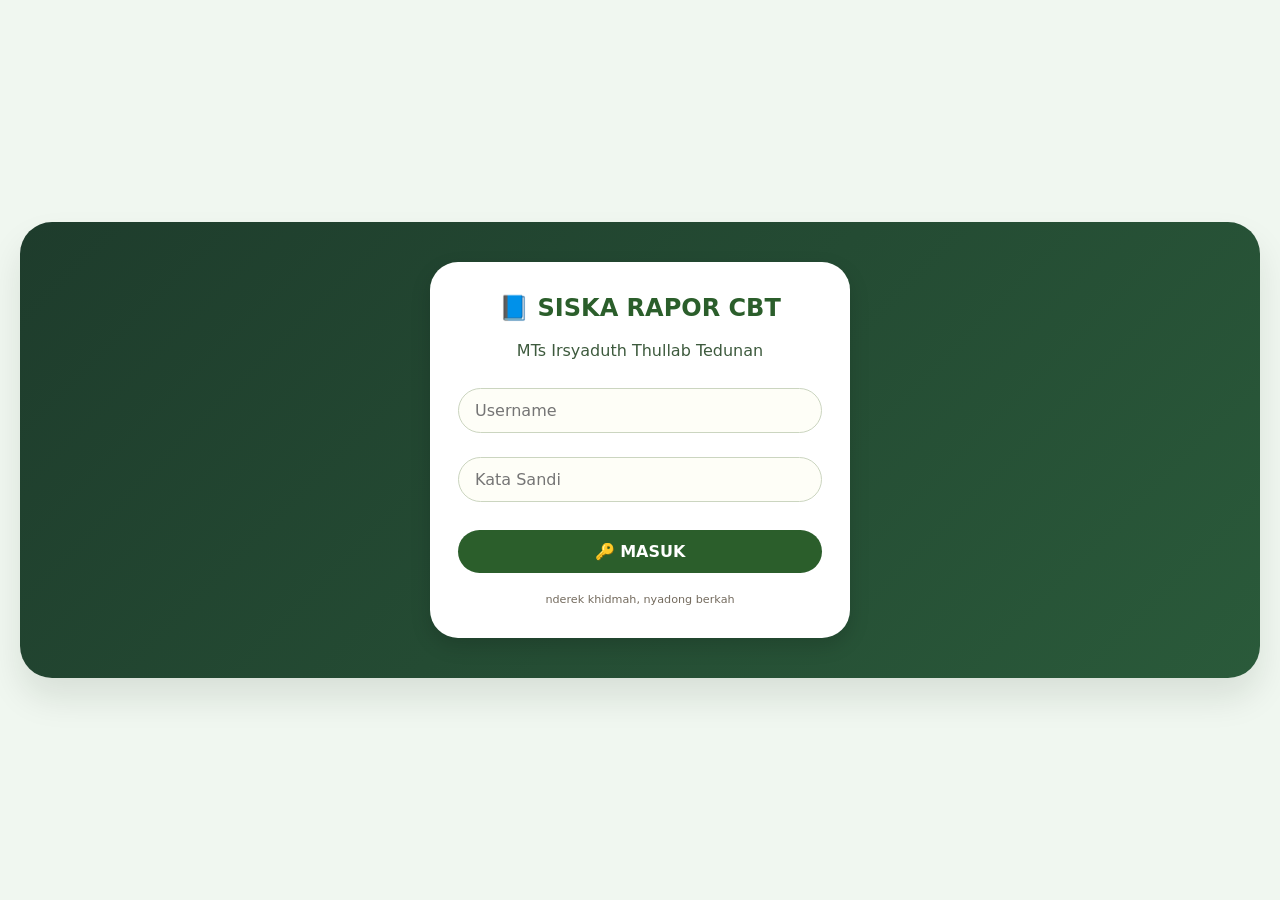
==== commit 89fa279b: "Update pat.html" ====
--- a/pat.html
+++ b/pat.html
@@ -54,13 +54,18 @@
             <input type="password" id="loginPassword" placeholder="Kata Sandi">
             <button id="btnLogin">🔑 MASUK</button>
             <div id="loginError" class="error-msg" style="display: none;"></div>
-            <div style="margin-top: 20px; font-size: 0.7rem; color:#746b5e;">Demo: guru (guru/guru123) atau siswa pakai username + sandi: siswa123</div>
+            <div style="margin-top: 20px; font-size: 0.7rem; color:#746b5e;">nderek khidmah, nyadong berkah</div>
         </div>
     </div>
 
     <div id="dashboardSection" class="dashboard">
         <div class="header-dashboard">
-            <h1>📋 DAFTAR NILAI CBT</h1>
+            <h1>📋 DAFTAR NILAI PAT</h1>
+            <p>Arsip nilai PHTS 2 dapat dilihat pada tautan berikut;<p>
+            <a href="https://docs.google.com/spreadsheets/d/1Q-qcjDc6aFmaw4sTCZqE6dUvIwit3qYJ/edit?usp=sharing&ouid=107614036258661673525&rtpof=true&sd=true"></a>KELAS 8
+              <a href="https://docs.google.com/spreadsheets/d/10Xsttz65s2e2OVKB952CV5C4j4K-hK2QS0tRdWE61ms/edit?usp=sharing"></a>KELAS 7
+            <br>
+            <h1>📋 DAFTAR NILAI PAT</h1>
             <p>Penilaian Akhir Tahun Pelajaran 2025/2026<br>MTs Irsyaduth Thullab Tedunan</p>
         </div>
         <div class="user-info">
